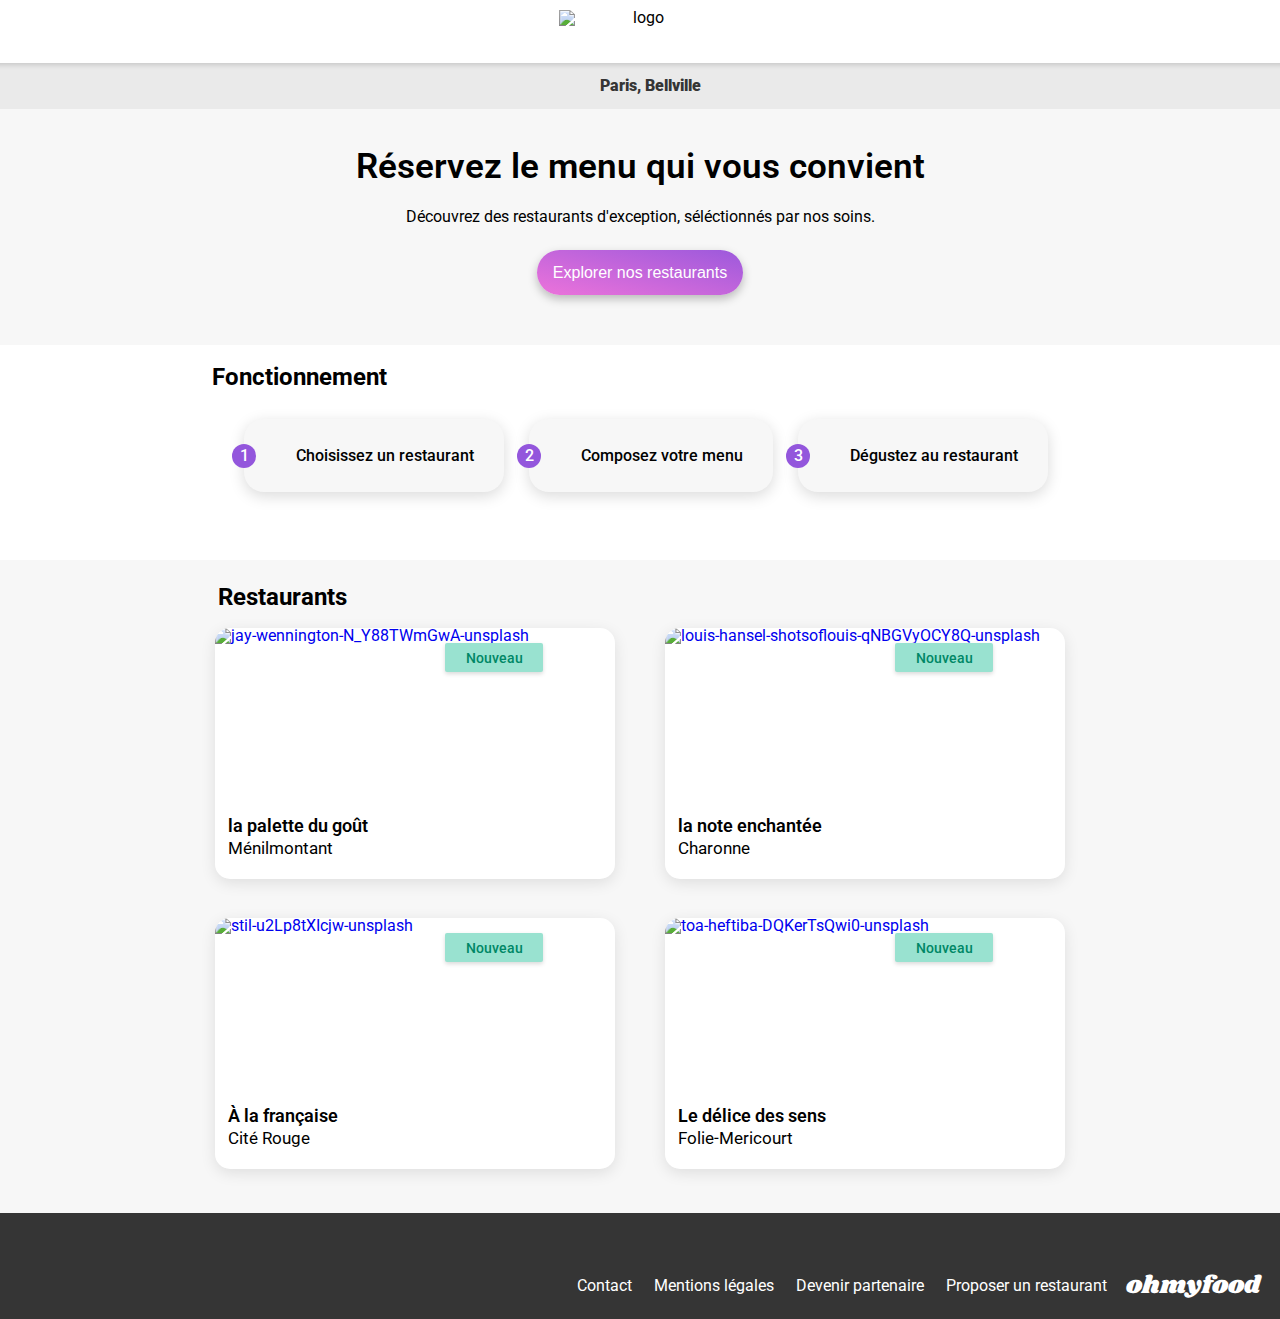
==== restaurants/index.html @ afda081b "Responsive" ====
<!DOCTYPE html>
<html>
    <head>
        <meta charset="UTF-8" />
        <meta name="viewport" content="width=device-width, initial-scale=1.0">
        <link rel="stylesheet" href="../public/css/main.css">
        <link rel="stylesheet" href="https://cdnjs.cloudflare.com/ajax/libs/font-awesome/6.2.1/css/all.min.css"
        integrity="sha512-MV7K8+y+gLIBoVD59lQIYicR65iaqukzvf/nwasF0nqhPay5w/9lJmVM2hMDcnK1OnMGCdVK+iQrJ7lzPJQd1w=="
        crossorigin="anonymous" referrerpolicy="no-referrer" />
        <link rel="preconnect" href="https://fonts.googleapis.com">
        <link rel="preconnect" href="https://fonts.gstatic.com" crossorigin>
        <link href="https://fonts.googleapis.com/css2?family=Roboto:wght@300;400;500;700;900&family=Shrikhand&display=swap" rel="stylesheet">
        <title>ohmyfood</title>
    </head>
        
    <body>
        <header>
            <a href=""><i class="fa-solid fa-arrow-left"></i></a>
            <img src="../public/img/logo/ohmyfood.png" alt="logo">
        </header>
        <main>
            <section class="localisation">
                <i class="fa-solid fa-location-dot"></i>
                <p>Paris, Bellville</p>
            </section>
            <section class="reserver">
                <h1>Réservez le menu qui vous convient</h1>
                <p>Découvrez des restaurants d'exception, séléctionnés par nos soins.</p>
                <button class="button-default">Explorer nos restaurants</button>
            </section>
            <section class="fonctionnement-section">
                <div class="fonctionnement-section__title">
                    <h2>Fonctionnement</h2>
                </div>
                <div class="fonctionnement">
                    <div class="fonctionnement__box">
                        <div class="fonctionnement__box__sphere">
                            <p>1</p>
                        </div>
                        <i class="fa-solid fa-mobile-screen-button"></i>
                        <p>Choisissez un restaurant</p>
                    </div>
                    <div class="fonctionnement__box">
                        <div class="fonctionnement__box__sphere">
                            <p>2</p>
                        </div>
                        <i class="fa-solid fa-list-ul"></i>
                        <p>Composez votre menu</p>
                    </div>
                    <div class="fonctionnement__box">
                        <div class="fonctionnement__box__sphere">
                            <p>3</p>
                        </div>
                        <i class="fa-solid fa-store"></i>
                        <p>Dégustez au restaurant</p>
                    </div>
                </div>
            </section>
            <section class="diners-section">
                <h2>Restaurants</h2>
                <div class="column">
                    <div class="diners-section__box">
                        <p class="new disable">Nouveau</p>
                        <button class="heart">
                            <i class="fa-regular fa-heart"></i>
                            <i class="fa-sharp fa-solid fa-heart disabled"></i>
                        </button>
                        <a class="diners-section__box__diner" href="la-palette-du-gout.html">
                            <img src="../public/img/Restaurants/jay-wennington-N_Y88TWmGwA-unsplash.jpg" alt="jay-wennington-N_Y88TWmGwA-unsplash">
                            <div class="diners-section__box__diner__resume">
                                <h3>la palette du goût</h3>
                                <p>Ménilmontant</p>
                            </div>
                        </a>
                    </div>
                    <div class="diners-section__box">
                        <p class="new disable">Nouveau</p>
                        <button class="heart">
                            <i class="fa-regular fa-heart"></i>
                            <i class="fa-sharp fa-solid fa-heart disabled"></i>
                        </button>
                        <a class="diners-section__box__diner" href="La-note-enchantée.html">
                            <img src="../public/img/Restaurants/louis-hansel-shotsoflouis-qNBGVyOCY8Q-unsplash.jpg" alt="louis-hansel-shotsoflouis-qNBGVyOCY8Q-unsplash">
                            <div class="diners-section__box__diner__resume">
                                <h3>la note enchantée</h3>
                                <p>Charonne</p>
                            </div>
                        </a>
                    </div>
                </div>
                <div class="column">
                    <div class="diners-section__box">
                        <p class="new disable">Nouveau</p>
                        <button class="heart">
                            <i class="fa-regular fa-heart"></i>
                            <i class="fa-sharp fa-solid fa-heart disabled"></i>
                        </button>
                        <a class="diners-section__box__diner" href="À-la-française.html">
                            <img src="../public/img/Restaurants/stil-u2Lp8tXIcjw-unsplash.jpg" alt="stil-u2Lp8tXIcjw-unsplash">
                            <div class="diners-section__box__diner__resume">
                                <h3>À la française</h3>
                                <p>Cité Rouge</p>
                            </div>
                        </a>
                    </div>
                    <div class="diners-section__box">
                        <p class="new disable">Nouveau</p>
                        <button class="heart">
                            <i class="fa-regular fa-heart"></i>
                            <i class="fa-sharp fa-solid fa-heart disabled"></i>
                        </button>
                        <a class="diners-section__box__diner" href="Le-délice-des-sens.html">
                            <img src="../public/img/Restaurants/toa-heftiba-DQKerTsQwi0-unsplash.jpg" alt="toa-heftiba-DQKerTsQwi0-unsplash">
                            <div class="diners-section__box__diner__resume">
                                <h3>Le délice des sens</h3>
                                <p>Folie-Mericourt</p>
                            </div>
                        </a>
                    </div>
                </div>
            </section>
        </main>
        <footer>
            <h2>ohmyfood</h2>
            <div>
                <i class="fa-solid fa-utensils"></i>
                <a href="">Proposer un restaurant</a>
           </div>
           <div>
                <i class="fa-solid fa-handshake-angle"></i>
                <a href="">Devenir partenaire</a>
           </div>
            <a href="">Mentions légales</a>
            <a href="">Contact</a>
        </footer>
    </body>
</html>
---- public/css/main.css ----
html, body, div, span, applet, object, iframe,
h1, h2, h3, h4, h5, h6, p, blockquote, pre,
a, abbr, acronym, address, big, cite, code,
del, dfn, em, img, ins, kbd, q, s, samp,
small, strike, strong, sub, sup, tt, var,
b, u, i, center,
dl, dt, dd, ol, ul, li,
fieldset, form, label, legend,
table, caption, tbody, tfoot, thead, tr, th, td,
article, aside, canvas, details, embed,
figure, figcaption, footer, header, hgroup,
menu, nav, output, ruby, section, summary,
time, mark, audio, video {
  margin: 0;
  padding: 0;
  border: 0;
  font-size: 100%;
  font: inherit;
  font-family: "Roboto", sans-serif;
  vertical-align: baseline;
}

article, aside, details, figcaption, figure,
footer, header, hgroup, menu, nav, section {
  display: block;
}

body {
  line-height: 1;
}

ol, ul {
  list-style: none;
}

blockquote, q {
  quotes: none;
}

blockquote:before, blockquote:after,
q:before, q:after {
  content: "";
  content: none;
}

table {
  border-collapse: collapse;
  border-spacing: 0;
}

.button-default {
  background: linear-gradient(193.33deg, #9356DC -11.44%, #FF79DA 123.93%);
  box-shadow: 0px 4px 10px rgba(0, 0, 0, 0.25);
  border-radius: 25px;
  border: none;
  padding: 13px 16px 13px 16px;
  font-style: normal;
  font-weight: 500;
  font-size: 16px;
  line-height: 19px;
  display: flex;
  align-items: center;
  text-align: center;
  color: #FFFFFF;
}

header {
  height: 63px;
  width: 100%;
  text-align: center;
  display: flex;
  flex-direction: row;
  justify-content: center;
  align-items: center;
  background: #FFFFFF;
}
header a {
  position: absolute;
  color: black;
  left: 5%;
  top: 24px;
}
header img {
  width: 162px;
  height: 44px;
  object-fit: scale-down;
}

footer {
  display: flex;
  flex-direction: column;
  background-color: #353535;
  gap: 16px;
  color: white;
  padding: 20px;
}
footer h2 {
  font-family: "Shrikhand";
  font-weight: 400;
  font-size: 25px;
  line-height: 26px;
  color: white;
}
footer a {
  text-decoration: none;
  padding: 3px;
  color: white;
}
@media (min-width: 944px) {
  footer {
    flex-direction: row-reverse;
    align-items: center;
    padding-top: 60px;
  }
}

.localisation {
  display: flex;
  align-items: center;
  justify-content: center;
  background-color: #EAEAEA;
  color: #353535;
  padding: 15px;
  gap: 20px;
  font-weight: 1000;
  box-shadow: inset 1px 12px 5px -10px rgba(0, 0, 0, 0.15);
}

.reserver {
  background-color: #F7F7F7;
  display: flex;
  flex-direction: column;
  justify-content: center;
  align-items: center;
  padding: 40px 25px 50px 25px;
  gap: 15px;
}
.reserver h1 {
  font-size: 24px;
  text-align: center;
  width: 275px;
  font-weight: 600;
}
.reserver p {
  text-align: center;
  margin-bottom: 15px;
}
@media (min-width: 1024px) {
  .reserver {
    padding: 40px 25px 50px 25px;
    gap: 25px;
  }
  .reserver h1 {
    width: 900px;
    font-size: 35px;
  }
  .reserver p {
    margin: 0px;
  }
}

.fonctionnement-section h2 {
  font-weight: 700;
  font-size: 24px;
  padding: 20px;
}
.fonctionnement-section .fonctionnement {
  display: flex;
  flex-direction: column;
  padding: 10px 20px 68px 32px;
  gap: 25px;
}
.fonctionnement-section .fonctionnement__box {
  display: flex;
  flex-direction: row;
  align-items: center;
  background: #F7F7F7;
  box-shadow: 0px 4px 15px rgba(0, 0, 0, 0.15);
  border-radius: 20px;
  height: 73px;
  padding-left: 30px;
  padding-right: 30px;
  font-weight: 500;
  gap: 20px;
  text-align: center;
}
.fonctionnement-section .fonctionnement__box__sphere {
  display: flex;
  justify-content: center;
  align-items: center;
  background-color: #9356DC;
  color: white;
  border-radius: 100%;
  width: 24px;
  height: 24px;
  text-align: center;
  margin-left: -42px;
}
.fonctionnement-section .fonctionnement__box .fa-store {
  color: #9356DC;
}
.fonctionnement-section .fonctionnement__box .fa-mobile-screen-button {
  color: #7E7E7E;
}
.fonctionnement-section .fonctionnement__box .fa-list-ul {
  color: #7E7E7E;
}
@media (min-width: 1024px) {
  .fonctionnement-section .fonctionnement {
    flex-direction: row;
  }
}
@media (min-width: 1024px) {
  .fonctionnement-section {
    display: flex;
    flex-direction: column;
    justify-content: center;
    align-items: center;
  }
  .fonctionnement-section__title {
    display: flex;
    align-items: flex-start;
    flex-wrap: wrap;
  }
  .fonctionnement-section__title h2 {
    padding: 20px 0px 20px 0px;
    margin-left: -428px;
  }
}

.diners-section {
  display: flex;
  flex-direction: column;
  padding: 15px 15px 50px 15px;
  background-color: #F7F7F7;
}
.diners-section h2 {
  margin: 0px 0px -30px 0px;
  font-weight: 700;
  font-size: 24px;
}
.diners-section__box {
  height: 270px;
}
.diners-section__box .new {
  background: #99E2D0;
  box-shadow: 0px 2px 4px rgba(0, 0, 0, 0.15);
  border-radius: 2px;
  font-style: normal;
  font-weight: 500;
  font-size: 14px;
  line-height: 16px;
  text-align: center;
  color: #008766;
  padding: 7px 9px 6px 9px;
  width: 80px;
  position: relative;
  top: 60px;
  left: 230px;
}
.diners-section__box .heart {
  background-color: #FFFFFF;
  border: none;
  position: relative;
  top: 217px;
  left: 293px;
}
.diners-section__box .disabled {
  display: none;
}
.diners-section__box i {
  font-size: 21px;
}
.diners-section__box__diner {
  display: flex;
  flex-direction: column;
  height: 251px;
  background: #FFFFFF;
  box-shadow: 0px 4px 15px rgba(0, 0, 0, 0.1);
  border-radius: 15px;
  text-decoration: none;
}
.diners-section__box__diner img {
  height: 70%;
  border-radius: 15px;
  object-fit: cover;
}
.diners-section__box__diner__resume {
  display: flex;
  flex-direction: column;
  padding: 13px;
  text-decoration: none;
  color: black;
  gap: 5px;
}
.diners-section__box__diner__resume h3 {
  font-size: 18px;
  font-weight: 600;
}
.diners-section__box__diner__resume p {
  font-size: 17px;
}
@media (min-width: 1024px) {
  .diners-section {
    flex-direction: column;
    align-items: center;
    gap: 20px;
    padding-bottom: 70px;
  }
  .diners-section .column {
    display: flex;
    flex-direction: row;
    gap: 50px;
  }
  .diners-section .diners-section__box {
    width: 400px;
  }
  .diners-section h2 {
    margin: 10px 730px -46px 14px;
  }
}

.tete img {
  width: 100%;
  height: 275px;
  object-fit: cover;
}

.carte {
  display: flex;
  flex-direction: column;
  align-items: center;
  justify-content: center;
  background-color: #F7F7F7;
  border-radius: 40px 40px 0px 0px;
  position: relative;
  top: -60px;
  padding: 30px 15px 50px 15px;
}
.carte .big-button {
  margin-top: 30px;
  padding: 15px 50px 15px 50px;
}
@media (min-width: 1024px) {
  .carte {
    width: 78%;
    margin: 0% 10% 0% 10%;
  }
}

.title {
  display: flex;
  flex-direction: row;
  gap: 30px;
  margin-bottom: 30px;
}
.title h1 {
  font-family: "Shrikhand";
  font-size: 28px;
}
.title .heart {
  background-color: #F7F7F7;
  border: none;
  font-size: 22px;
}
.title .disabled {
  display: none;
}

.menu {
  display: flex;
  flex-direction: column;
  justify-content: center;
  gap: 12px;
  width: 100%;
}
.menu__title h3 {
  padding: 12px;
  font-size: 21px;
  font-variant-caps: all-small-caps;
}
.menu__plats {
  display: flex;
  flex-direction: column;
  justify-content: center;
  gap: 5px;
  padding: 15px;
  height: 40px;
  background: white;
  box-shadow: 0px 4.01149px 15.0431px rgba(0, 0, 0, 0.1);
  border-radius: 15.0431px;
}
.menu__plats h3 {
  font-weight: 600;
  font-size: 15px;
  line-height: 21px;
}
.menu__plats p {
  font-size: 14px;
}
.menu__plats b {
  font-size: 15px;
  font-weight: 600;
  margin: -21px 0px 0px 280px;
}
@media (min-width: 1024px) {
  .menu {
    width: 60%;
  }
}

.footer-diners {
  margin-top: -60px;
}
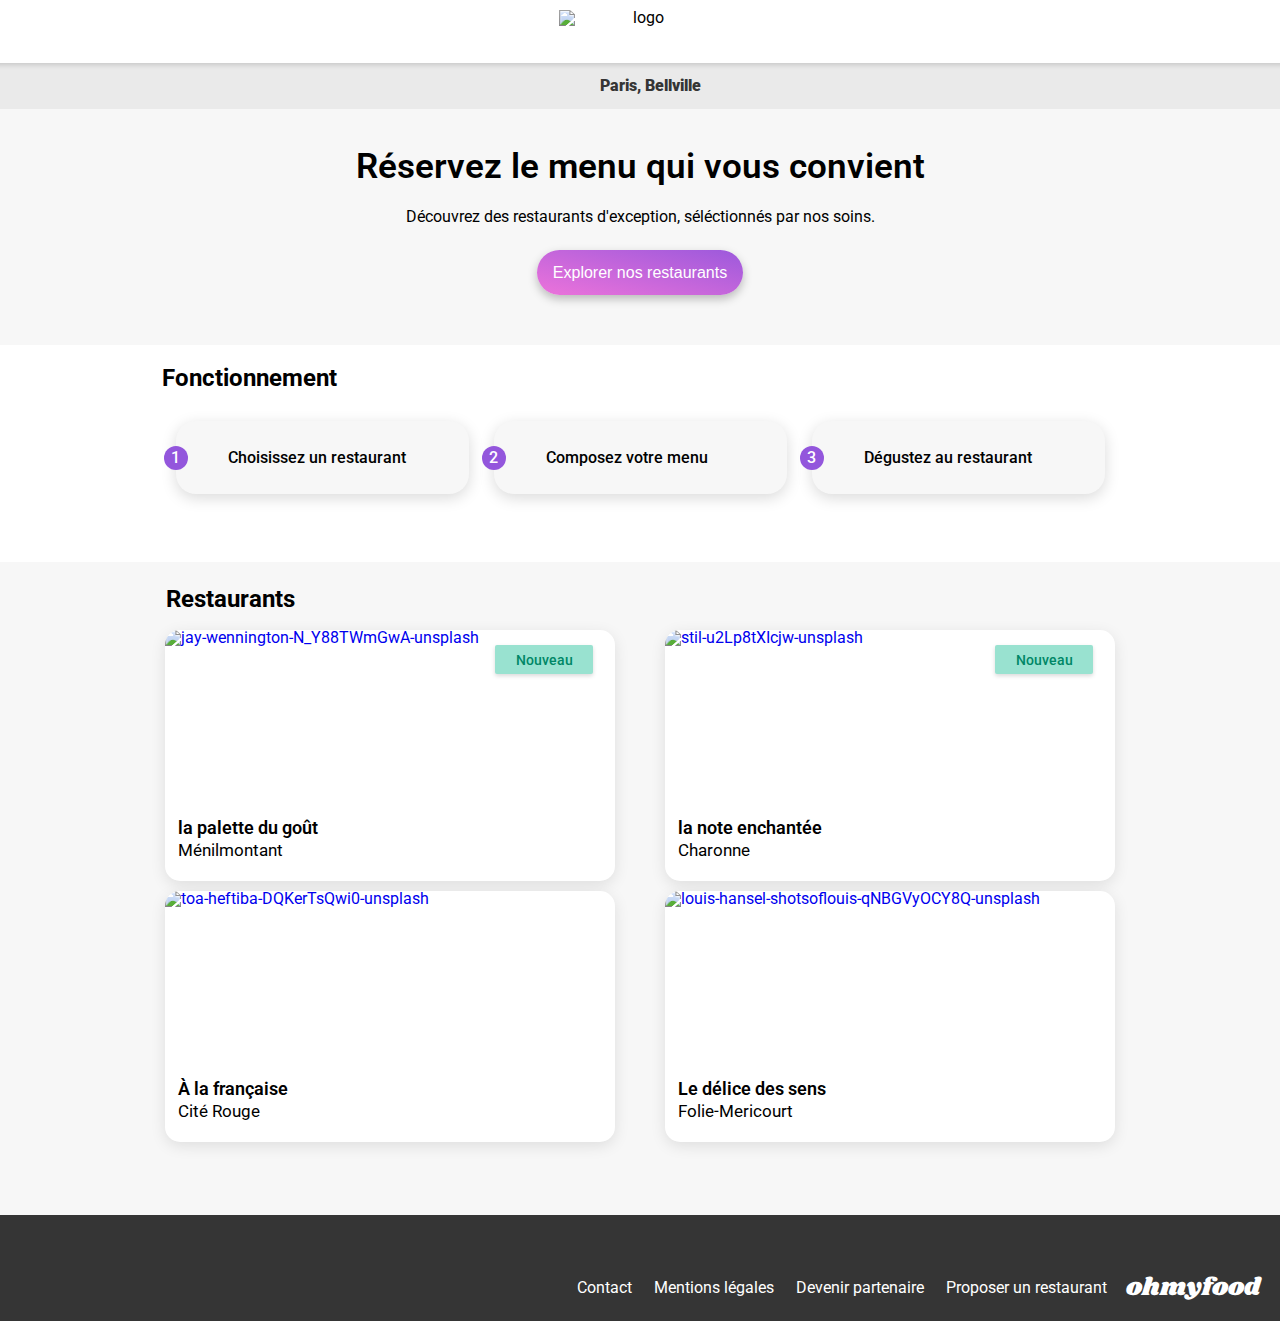
==== commit 05d4b5d9: "Responsive Vdef" ====
--- a/restaurants/index.html
+++ b/restaurants/index.html
@@ -60,7 +60,7 @@
                 <h2>Restaurants</h2>
                 <div class="column">
                     <div class="diners-section__box">
-                        <p class="new disable">Nouveau</p>
+                        <p class="new disable new1">Nouveau</p>
                         <button class="heart">
                             <i class="fa-regular fa-heart"></i>
                             <i class="fa-sharp fa-solid fa-heart disabled"></i>
@@ -74,13 +74,13 @@
                         </a>
                     </div>
                     <div class="diners-section__box">
-                        <p class="new disable">Nouveau</p>
+                        <p class="new disable new2">Nouveau</p>
                         <button class="heart">
                             <i class="fa-regular fa-heart"></i>
                             <i class="fa-sharp fa-solid fa-heart disabled"></i>
                         </button>
                         <a class="diners-section__box__diner" href="La-note-enchantée.html">
-                            <img src="../public/img/Restaurants/louis-hansel-shotsoflouis-qNBGVyOCY8Q-unsplash.jpg" alt="louis-hansel-shotsoflouis-qNBGVyOCY8Q-unsplash">
+                            <img src="../public/img/Restaurants/stil-u2Lp8tXIcjw-unsplash.jpg" alt="stil-u2Lp8tXIcjw-unsplash">
                             <div class="diners-section__box__diner__resume">
                                 <h3>la note enchantée</h3>
                                 <p>Charonne</p>
@@ -90,13 +90,13 @@
                 </div>
                 <div class="column">
                     <div class="diners-section__box">
-                        <p class="new disable">Nouveau</p>
+                        <p class="new disable new3">Nouveau</p>
                         <button class="heart">
                             <i class="fa-regular fa-heart"></i>
                             <i class="fa-sharp fa-solid fa-heart disabled"></i>
                         </button>
                         <a class="diners-section__box__diner" href="À-la-française.html">
-                            <img src="../public/img/Restaurants/stil-u2Lp8tXIcjw-unsplash.jpg" alt="stil-u2Lp8tXIcjw-unsplash">
+                            <img src="../public/img/Restaurants/toa-heftiba-DQKerTsQwi0-unsplash.jpg" alt="toa-heftiba-DQKerTsQwi0-unsplash">
                             <div class="diners-section__box__diner__resume">
                                 <h3>À la française</h3>
                                 <p>Cité Rouge</p>
@@ -104,13 +104,13 @@
                         </a>
                     </div>
                     <div class="diners-section__box">
-                        <p class="new disable">Nouveau</p>
+                        <p class="new disable new4">Nouveau</p>
                         <button class="heart">
                             <i class="fa-regular fa-heart"></i>
                             <i class="fa-sharp fa-solid fa-heart disabled"></i>
                         </button>
                         <a class="diners-section__box__diner" href="Le-délice-des-sens.html">
-                            <img src="../public/img/Restaurants/toa-heftiba-DQKerTsQwi0-unsplash.jpg" alt="toa-heftiba-DQKerTsQwi0-unsplash">
+                            <img src="../public/img/Restaurants/louis-hansel-shotsoflouis-qNBGVyOCY8Q-unsplash.jpg" alt="louis-hansel-shotsoflouis-qNBGVyOCY8Q-unsplash">
                             <div class="diners-section__box__diner__resume">
                                 <h3>Le délice des sens</h3>
                                 <p>Folie-Mericourt</p>
--- a/public/css/main.css
+++ b/public/css/main.css
@@ -64,6 +64,14 @@
   color: #FFFFFF;
 }
 
+.new3 {
+  display: none;
+}
+
+.new4 {
+  display: none;
+}
+
 header {
   height: 63px;
   width: 100%;
@@ -138,7 +146,6 @@
 .reserver h1 {
   font-size: 24px;
   text-align: center;
-  width: 275px;
   font-weight: 600;
 }
 .reserver p {
@@ -159,15 +166,23 @@
   }
 }
 
+.fonctionnement-section {
+  display: flex;
+  flex-direction: column;
+  align-items: center;
+}
 .fonctionnement-section h2 {
+  margin: 1px 175px 1px 1px;
   font-weight: 700;
   font-size: 24px;
-  padding: 20px;
+  padding: 20px 0px 20px 0px;
 }
 .fonctionnement-section .fonctionnement {
   display: flex;
   flex-direction: column;
-  padding: 10px 20px 68px 32px;
+  align-items: center;
+  justify-content: center;
+  padding: 10px 0px 68px 0px;
   gap: 25px;
 }
 .fonctionnement-section .fonctionnement__box {
@@ -178,6 +193,7 @@
   box-shadow: 0px 4px 15px rgba(0, 0, 0, 0.15);
   border-radius: 20px;
   height: 73px;
+  width: 273px;
   padding-left: 30px;
   padding-right: 30px;
   font-weight: 500;
@@ -206,17 +222,17 @@
   color: #7E7E7E;
 }
 @media (min-width: 1024px) {
+  .fonctionnement-section .fonctionnement__box {
+    flex-direction: row;
+    width: 233px;
+  }
+}
+@media (min-width: 1024px) {
   .fonctionnement-section .fonctionnement {
     flex-direction: row;
   }
 }
 @media (min-width: 1024px) {
-  .fonctionnement-section {
-    display: flex;
-    flex-direction: column;
-    justify-content: center;
-    align-items: center;
-  }
   .fonctionnement-section__title {
     display: flex;
     align-items: flex-start;
@@ -224,18 +240,19 @@
   }
   .fonctionnement-section__title h2 {
     padding: 20px 0px 20px 0px;
-    margin-left: -428px;
+    margin-left: -478px;
   }
 }
 
 .diners-section {
   display: flex;
   flex-direction: column;
+  align-items: center;
   padding: 15px 15px 50px 15px;
   background-color: #F7F7F7;
 }
 .diners-section h2 {
-  margin: 0px 0px -30px 0px;
+  margin: 0px 216px -30px 0px;
   font-weight: 700;
   font-size: 24px;
 }
@@ -258,12 +275,22 @@
   top: 60px;
   left: 230px;
 }
+@media (min-width: 1024px) {
+  .diners-section__box .new {
+    left: 330px;
+  }
+}
 .diners-section__box .heart {
   background-color: #FFFFFF;
   border: none;
   position: relative;
   top: 217px;
-  left: 293px;
+  left: 290px;
+}
+@media (min-width: 1024px) {
+  .diners-section__box .heart {
+    left: 390px;
+  }
 }
 .diners-section__box .disabled {
   display: none;
@@ -274,6 +301,7 @@
 .diners-section__box__diner {
   display: flex;
   flex-direction: column;
+  width: 345px;
   height: 251px;
   background: #FFFFFF;
   box-shadow: 0px 4px 15px rgba(0, 0, 0, 0.1);
@@ -281,8 +309,9 @@
   text-decoration: none;
 }
 .diners-section__box__diner img {
+  width: 345px;
   height: 70%;
-  border-radius: 15px;
+  border-radius: 15px 15px 0px 0px;
   object-fit: cover;
 }
 .diners-section__box__diner__resume {
@@ -299,6 +328,17 @@
 }
 .diners-section__box__diner__resume p {
   font-size: 17px;
+}
+@media (min-width: 1024px) {
+  .diners-section__box {
+    width: 450px;
+  }
+  .diners-section__box__diner {
+    width: 450px;
+  }
+  .diners-section__box__diner img {
+    width: 450px;
+  }
 }
 @media (min-width: 1024px) {
   .diners-section {
@@ -312,11 +352,8 @@
     flex-direction: row;
     gap: 50px;
   }
-  .diners-section .diners-section__box {
-    width: 400px;
-  }
   .diners-section h2 {
-    margin: 10px 730px -46px 14px;
+    margin: 10px 833px -46px 14px;
   }
 }
 
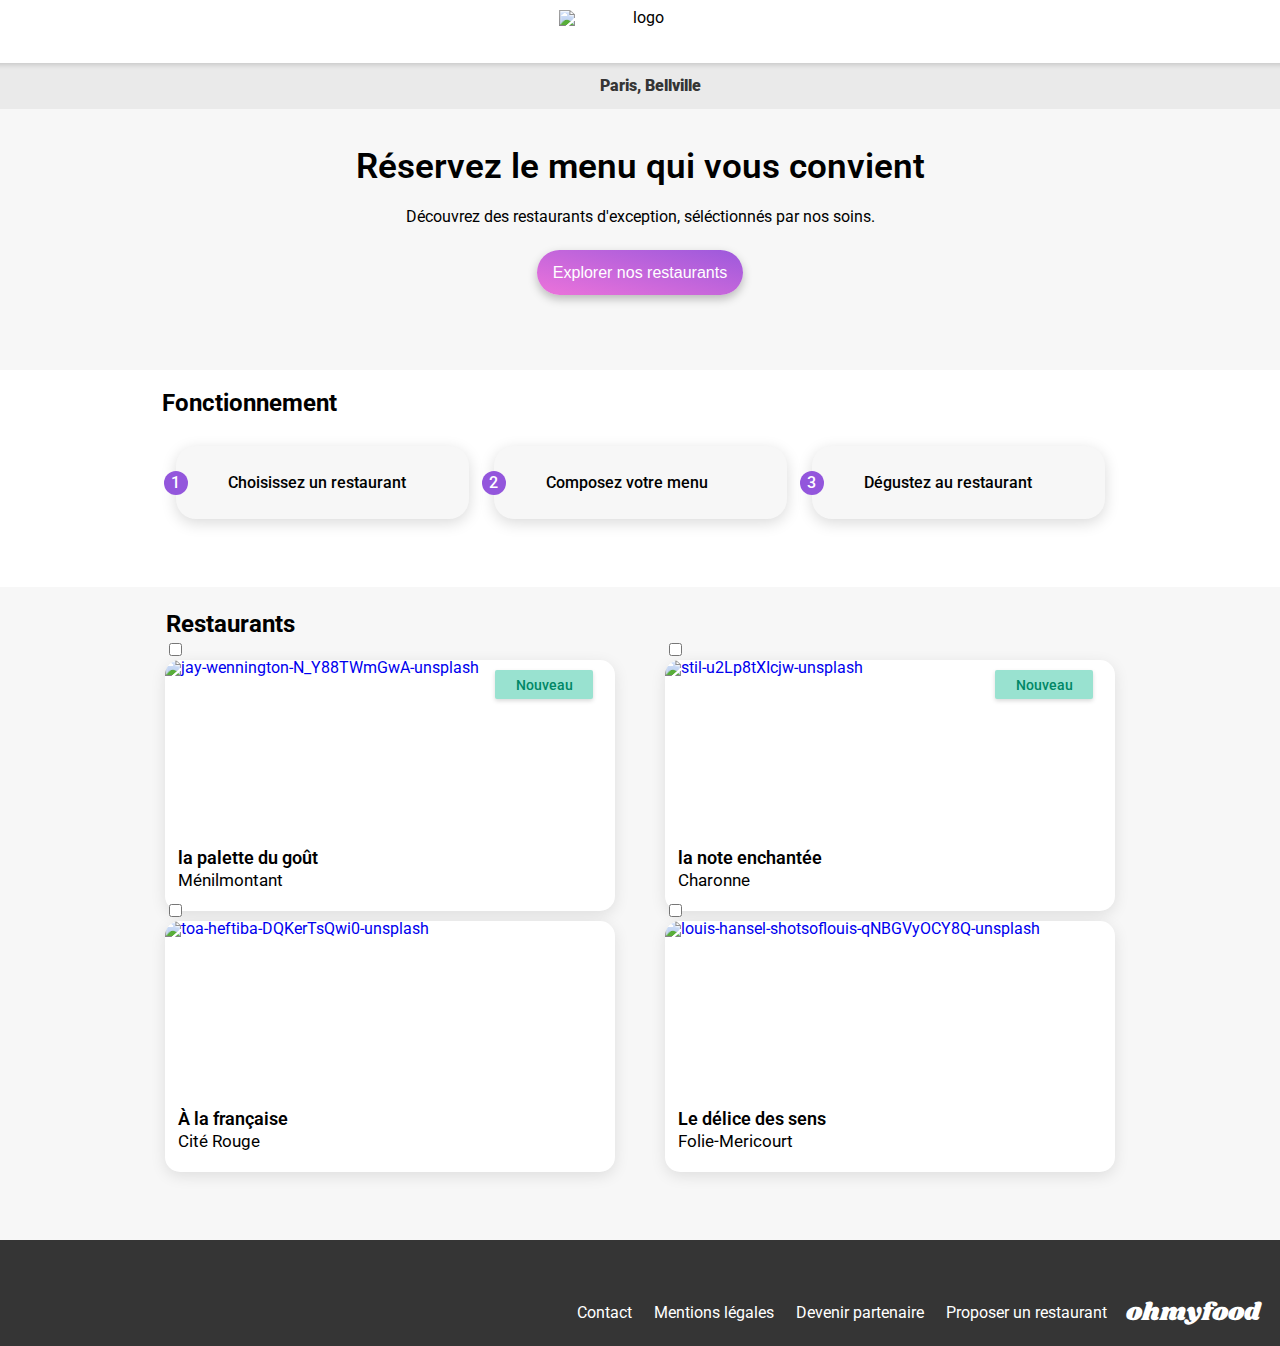
==== commit a266daef: "v1.0" ====
--- a/restaurants/index.html
+++ b/restaurants/index.html
@@ -1,4 +1,5 @@
 <!DOCTYPE html>
+<html lang="fr">
 <html>
     <head>
         <meta charset="UTF-8" />
@@ -15,7 +16,6 @@
         
     <body>
         <header>
-            <a href=""><i class="fa-solid fa-arrow-left"></i></a>
             <img src="../public/img/logo/ohmyfood.png" alt="logo">
         </header>
         <main>
@@ -27,6 +27,7 @@
                 <h1>Réservez le menu qui vous convient</h1>
                 <p>Découvrez des restaurants d'exception, séléctionnés par nos soins.</p>
                 <button class="button-default">Explorer nos restaurants</button>
+                <span class="loader"></span>
             </section>
             <section class="fonctionnement-section">
                 <div class="fonctionnement-section__title">
@@ -61,10 +62,13 @@
                 <div class="column">
                     <div class="diners-section__box">
                         <p class="new disable new1">Nouveau</p>
-                        <button class="heart">
-                            <i class="fa-regular fa-heart"></i>
-                            <i class="fa-sharp fa-solid fa-heart disabled"></i>
-                        </button>
+                        <div class="heartbox">
+                            <input type="checkbox" id="heart1"/>
+                            <label for="heart1">
+                                <i class="fa-regular fa-heart heart-empty"></i>
+                                <i class="fa-sharp fa-solid fa-heart heart-full"></i>
+                            </label>
+                        </div>
                         <a class="diners-section__box__diner" href="la-palette-du-gout.html">
                             <img src="../public/img/Restaurants/jay-wennington-N_Y88TWmGwA-unsplash.jpg" alt="jay-wennington-N_Y88TWmGwA-unsplash">
                             <div class="diners-section__box__diner__resume">
@@ -75,10 +79,13 @@
                     </div>
                     <div class="diners-section__box">
                         <p class="new disable new2">Nouveau</p>
-                        <button class="heart">
-                            <i class="fa-regular fa-heart"></i>
-                            <i class="fa-sharp fa-solid fa-heart disabled"></i>
-                        </button>
+                        <div class="heartbox">
+                            <input type="checkbox" id="heart2"/>
+                            <label for="heart2">
+                                <i class="fa-regular fa-heart heart-empty"></i>
+                                <i class="fa-sharp fa-solid fa-heart heart-full"></i>
+                            </label>
+                        </div>
                         <a class="diners-section__box__diner" href="La-note-enchantée.html">
                             <img src="../public/img/Restaurants/stil-u2Lp8tXIcjw-unsplash.jpg" alt="stil-u2Lp8tXIcjw-unsplash">
                             <div class="diners-section__box__diner__resume">
@@ -91,10 +98,13 @@
                 <div class="column">
                     <div class="diners-section__box">
                         <p class="new disable new3">Nouveau</p>
-                        <button class="heart">
-                            <i class="fa-regular fa-heart"></i>
-                            <i class="fa-sharp fa-solid fa-heart disabled"></i>
-                        </button>
+                        <div class="heartbox">
+                            <input type="checkbox" id="heart3"/>
+                            <label for="heart3">
+                                <i class="fa-regular fa-heart heart-empty"></i>
+                                <i class="fa-sharp fa-solid fa-heart heart-full"></i>
+                            </label>
+                        </div>
                         <a class="diners-section__box__diner" href="À-la-française.html">
                             <img src="../public/img/Restaurants/toa-heftiba-DQKerTsQwi0-unsplash.jpg" alt="toa-heftiba-DQKerTsQwi0-unsplash">
                             <div class="diners-section__box__diner__resume">
@@ -105,10 +115,13 @@
                     </div>
                     <div class="diners-section__box">
                         <p class="new disable new4">Nouveau</p>
-                        <button class="heart">
-                            <i class="fa-regular fa-heart"></i>
-                            <i class="fa-sharp fa-solid fa-heart disabled"></i>
-                        </button>
+                        <div class="heartbox">
+                            <input type="checkbox" id="heart4"/>
+                            <label for="heart4">
+                                <i class="fa-regular fa-heart heart-empty"></i>
+                                <i class="fa-sharp fa-solid fa-heart heart-full"></i>
+                            </label>
+                        </div>
                         <a class="diners-section__box__diner" href="Le-délice-des-sens.html">
                             <img src="../public/img/Restaurants/louis-hansel-shotsoflouis-qNBGVyOCY8Q-unsplash.jpg" alt="louis-hansel-shotsoflouis-qNBGVyOCY8Q-unsplash">
                             <div class="diners-section__box__diner__resume">
@@ -131,7 +144,7 @@
                 <a href="">Devenir partenaire</a>
            </div>
             <a href="">Mentions légales</a>
-            <a href="">Contact</a>
+            <a href="mailto:ohmyfood@mail.fr">Contact</a>
         </footer>
     </body>
 </html>